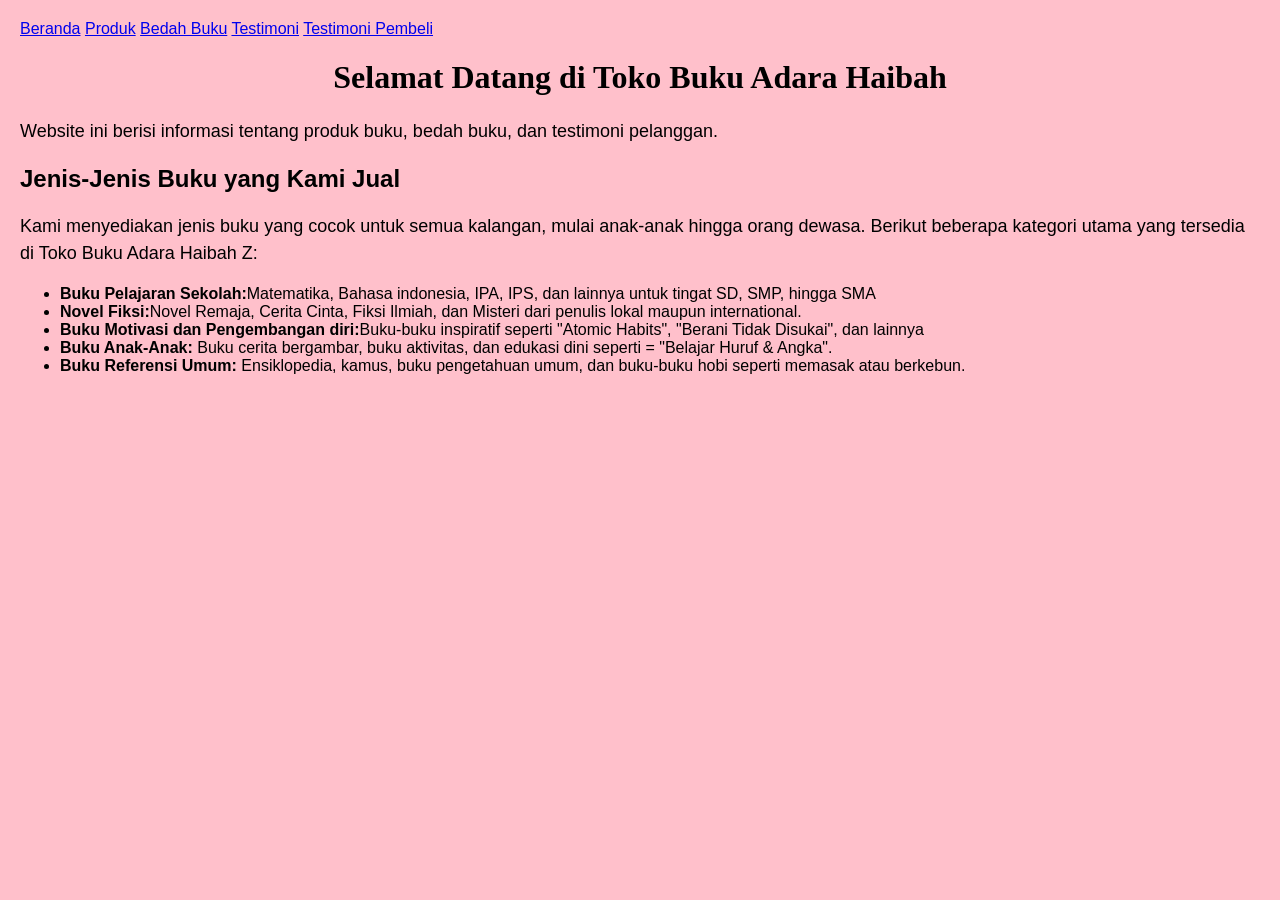
==== index.html @ 7f4c26a9 "Add files via upload" ====
<!DOCTYPE html>
<html lang="id">
<head>
<meta charset="UTF-8">
<meta name="viewport" content="width=device-width, initial-
scale=1.0">

<title>Profil Usaha Buku</title>
<link rel="stylesheet" href="style.css" />
</head>
<body>
    <nav> <a href="index.html">Beranda</a>
        <a href="produk.html">Produk</a>
        <a href="bedah-buku.html">Bedah Buku</a>
        <a href="testimoni.html">Testimoni</a>
        <a href="tampil-testimoni.html">Testimoni Pembeli</a>

    </nav>
<h1>Selamat Datang di Toko Buku Adara Haibah</h1>
<p>Website ini berisi informasi tentang produk buku, bedah
buku, dan testimoni pelanggan.</p>
<h2>Jenis-Jenis Buku yang Kami Jual </h2>
<p>Kami menyediakan jenis buku yang cocok untuk semua kalangan, mulai anak-anak hingga orang dewasa. Berikut beberapa kategori utama yang tersedia di Toko Buku Adara Haibah Z: </p>
<ul>
    <li><strong> Buku Pelajaran Sekolah:</strong>Matematika, Bahasa indonesia, IPA, IPS, dan lainnya untuk tingat SD, SMP, hingga SMA</li>
    <li><strong> Novel Fiksi:</strong>Novel Remaja, Cerita Cinta, Fiksi Ilmiah, dan Misteri dari penulis lokal maupun international.</li>
    <li><strong> Buku Motivasi dan Pengembangan diri:</strong>Buku-buku inspiratif seperti "Atomic Habits", "Berani Tidak Disukai", dan lainnya</li>
    <li> <strong> Buku Anak-Anak:</strong> Buku cerita bergambar, buku aktivitas, dan edukasi dini seperti = "Belajar Huruf & Angka".</li>
    <li> <strong>Buku Referensi Umum:</strong> Ensiklopedia, kamus, buku pengetahuan umum, dan buku-buku hobi seperti memasak atau berkebun.</li>

</body>
</html>
---- style.css ----
body {
background-color: rgb(255, 192, 203);
font-family: Arial, sans-serif;
font-family: 'Lucida Sans', 'Lucida Sans Regular', 'Lucida Grande', 'Lucida Sans Unicode', Geneva, Verdana, sans-serif;
color: #000000;
margin: 20px;
}
h1 {
color: black;
text-align: center;
font-family: Georgia, 'Times New Roman', Times, serif;
}
h2 {
color: black;
text-align: left;
font-family: Arial, Helvetica, sans-serif;
}
p {
font-size: 18px;
text-align: left;
line-height: 1.5;
}
.daftar-produk {
    display: grid;
    grid-template-columns: repeat(auto-fit,minmax(250px,1fr));
    gap: 20px;
    padding: 20px;
    }

.produk {
    background-color: #fff ;
    border: 1px solid #ddd ;
    padding: 15px;
    border-radius: 10px;
    text-align: center;
    box-shadow: 0 2px 6px rgb(0, 0, 0, 0.1);
    }
.produk img {
    width: 150px;
    height: auto;
    border-radius: 5px;
    margin-bottom: 10px;
    }
.produk h2 {
    font-size: 20px;
    color: #2c3e50;
    }
.produk h3 {
    font-size: 16px;
    color: #2c3e50;
    }
.harga {
    font-weight: bold;
    color: #27ae60;
    }
.deskripsi {
    font-size: 14px;
    color: #555;
    }

.artikel {
    max-width: 700px;
    margin: auto;
    padding: 20px;
    background-color: #fdfdfd;
    font-family: radialGradient, serif;
    line-height: 1.8;
} 

.artikel .penulis {
    font-style: italic;
    color: #666;
    margin-bottom: 20px;
}

.artikel .sampul {
    width: 180px;
    float: right;
    margin: 0 0 20px 20px;
    border: 1px solid #ccc;
    box-shadow: 2px 2px 6px rgba(0,0,0,0.1);
}
    
.artikel blockquote {
    font-style: italic;
    padding-left: 20px;
    margin: 20px 0;
    border-left: 4px solid #999;
    color: #444;
    background-color: #f9f9f9;
}

.btn-kembali {
    display: inline-block;
    margin-top: 30px;
    padding: 10px 16px;
    background-color: pink;
    color: white;
    text-decoration: none;
    border-radius: 4px;
}

.btn-kembali:hover {
    background-color: pink;
}
.formulir{
    max-width: 600px;
    margin: auto;
    padding: 20px;
    background-color: #fafafa;
    border-radius: 10px;
    box-shadow: 0 0 10px rgba(0,0,0,0.1);
}
form label {
    display: block;
    margin-top: 10px;
    font-weight: bold;
}
form input, form select, form textarea {
    width: 100%;
    padding: 8px;
    margin-top: 5px;
    margin-bottom: 15px;
    border-radius: 5px;
    border: 1px solid #ccc;
}

form button {
    background-color: #3498db;
    color: white;
    padding: 10px 15px;
    border: none;
    border-radius: 5px;
    cursor: pointer;
}

form button:hover {
    background-color: #2980b9;
}
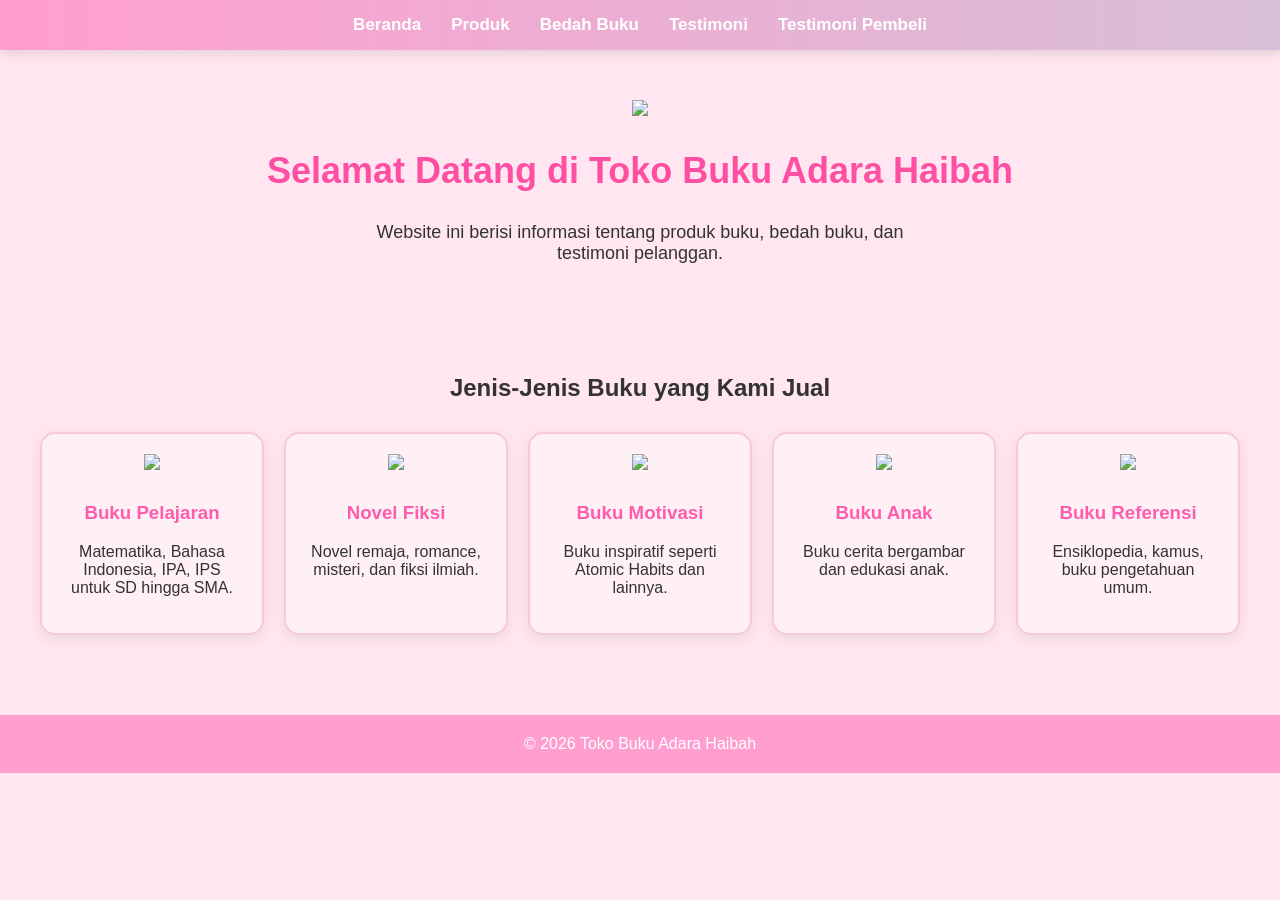
==== commit dd0171f2: "Update index.html" ====
--- a/index.html
+++ b/index.html
@@ -2,32 +2,215 @@
 <html lang="id">
 <head>
 <meta charset="UTF-8">
-<meta name="viewport" content="width=device-width, initial-
-scale=1.0">
-
-<title>Profil Usaha Buku</title>
-<link rel="stylesheet" href="style.css" />
+<meta name="viewport" content="width=device-width, initial-scale=1.0">
+<title>Toko Buku Adara Haibah</title>
+
+<style>
+
+body{
+margin:0;
+font-family: 'Poppins', sans-serif;
+background:#ffe6f0;
+color:#333;
+}
+
+/* NAVBAR */
+
+nav{
+display:flex;
+justify-content:center;
+gap:30px;
+background:linear-gradient(90deg,#ff9ecf,#d8bfd8);
+padding:15px;
+box-shadow:0 4px 10px rgba(0,0,0,0.1);
+}
+
+nav a{
+text-decoration:none;
+color:white;
+font-weight:bold;
+font-size:17px;
+position:relative;
+transition:0.3s;
+}
+
+nav a::after{
+content:"";
+position:absolute;
+width:0%;
+height:2px;
+left:0;
+bottom:-5px;
+background:white;
+transition:0.3s;
+}
+
+nav a:hover::after{
+width:100%;
+}
+
+nav a:hover{
+transform:scale(1.1);
+}
+
+/* HERO */
+
+.hero{
+text-align:center;
+padding:50px 20px;
+}
+
+.hero img{
+width:250px;
+animation:float 3s ease-in-out infinite;
+}
+
+/* ANIMATION */
+
+@keyframes float{
+0%{transform:translateY(0);}
+50%{transform:translateY(-15px);}
+100%{transform:translateY(0);}
+}
+
+.hero h1{
+color:#ff4fa3;
+font-size:36px;
+}
+
+.hero p{
+max-width:600px;
+margin:auto;
+font-size:18px;
+}
+
+/* KATEGORI */
+
+.section{
+padding:40px;
+text-align:center;
+}
+
+.cards{
+display:grid;
+grid-template-columns:repeat(auto-fit,minmax(220px,1fr));
+gap:20px;
+margin-top:30px;
+}
+
+.card{
+background:#fff0f6;
+padding:20px;
+border-radius:15px;
+box-shadow:0 4px 15px rgba(0,0,0,0.08);
+transition:0.3s;
+border:2px solid #f8c8dc;
+}
+
+.card:hover{
+transform:translateY(-8px) scale(1.03);
+box-shadow:0 10px 25px rgba(0,0,0,0.15);
+}
+
+.card img{
+width:80px;
+margin-bottom:10px;
+transition:0.3s;
+}
+
+.card:hover img{
+transform:rotate(10deg) scale(1.1);
+}
+
+.card h3{
+color:#ff5cad;
+}
+
+/* FOOTER */
+
+footer{
+text-align:center;
+padding:20px;
+background:#ff9ecf;
+color:white;
+margin-top:40px;
+}
+
+</style>
+
 </head>
 <body>
-    <nav> <a href="index.html">Beranda</a>
-        <a href="produk.html">Produk</a>
-        <a href="bedah-buku.html">Bedah Buku</a>
-        <a href="testimoni.html">Testimoni</a>
-        <a href="tampil-testimoni.html">Testimoni Pembeli</a>
-
-    </nav>
+
+<!-- NAVBAR -->
+
+<nav>
+<a href="index.html">Beranda</a>
+<a href="produk.html">Produk</a>
+<a href="bedah-buku.html">Bedah Buku</a>
+<a href="testimoni.html">Testimoni</a>
+<a href="tampil-testimoni.html">Testimoni Pembeli</a>
+</nav>
+
+<!-- HERO -->
+
+<section class="hero">
+
+<img src="https://cdn-icons-png.flaticon.com/512/29/29302.png">
+
 <h1>Selamat Datang di Toko Buku Adara Haibah</h1>
-<p>Website ini berisi informasi tentang produk buku, bedah
-buku, dan testimoni pelanggan.</p>
-<h2>Jenis-Jenis Buku yang Kami Jual </h2>
-<p>Kami menyediakan jenis buku yang cocok untuk semua kalangan, mulai anak-anak hingga orang dewasa. Berikut beberapa kategori utama yang tersedia di Toko Buku Adara Haibah Z: </p>
-<ul>
-    <li><strong> Buku Pelajaran Sekolah:</strong>Matematika, Bahasa indonesia, IPA, IPS, dan lainnya untuk tingat SD, SMP, hingga SMA</li>
-    <li><strong> Novel Fiksi:</strong>Novel Remaja, Cerita Cinta, Fiksi Ilmiah, dan Misteri dari penulis lokal maupun international.</li>
-    <li><strong> Buku Motivasi dan Pengembangan diri:</strong>Buku-buku inspiratif seperti "Atomic Habits", "Berani Tidak Disukai", dan lainnya</li>
-    <li> <strong> Buku Anak-Anak:</strong> Buku cerita bergambar, buku aktivitas, dan edukasi dini seperti = "Belajar Huruf & Angka".</li>
-    <li> <strong>Buku Referensi Umum:</strong> Ensiklopedia, kamus, buku pengetahuan umum, dan buku-buku hobi seperti memasak atau berkebun.</li>
+
+<p>
+Website ini berisi informasi tentang produk buku, bedah buku,
+dan testimoni pelanggan.
+</p>
+
+</section>
+
+<!-- KATEGORI -->
+
+<section class="section">
+
+<h2>Jenis-Jenis Buku yang Kami Jual</h2>
+
+<div class="cards">
+
+<div class="card">
+<img src="https://cdn-icons-png.flaticon.com/512/3135/3135755.png">
+<h3>Buku Pelajaran</h3>
+<p>Matematika, Bahasa Indonesia, IPA, IPS untuk SD hingga SMA.</p>
+</div>
+
+<div class="card">
+<img src="https://cdn-icons-png.flaticon.com/512/2232/2232688.png">
+<h3>Novel Fiksi</h3>
+<p>Novel remaja, romance, misteri, dan fiksi ilmiah.</p>
+</div>
+
+<div class="card">
+<img src="https://cdn-icons-png.flaticon.com/512/1048/1048953.png">
+<h3>Buku Motivasi</h3>
+<p>Buku inspiratif seperti Atomic Habits dan lainnya.</p>
+</div>
+
+<div class="card">
+<img src="https://cdn-icons-png.flaticon.com/512/2702/2702134.png">
+<h3>Buku Anak</h3>
+<p>Buku cerita bergambar dan edukasi anak.</p>
+</div>
+
+<div class="card">
+<img src="https://cdn-icons-png.flaticon.com/512/2436/2436874.png">
+<h3>Buku Referensi</h3>
+<p>Ensiklopedia, kamus, buku pengetahuan umum.</p>
+</div>
+
+</div>
+
+</section>
+
+<footer>
+© 2026 Toko Buku Adara Haibah
+</footer>
 
 </body>
 </html>
-
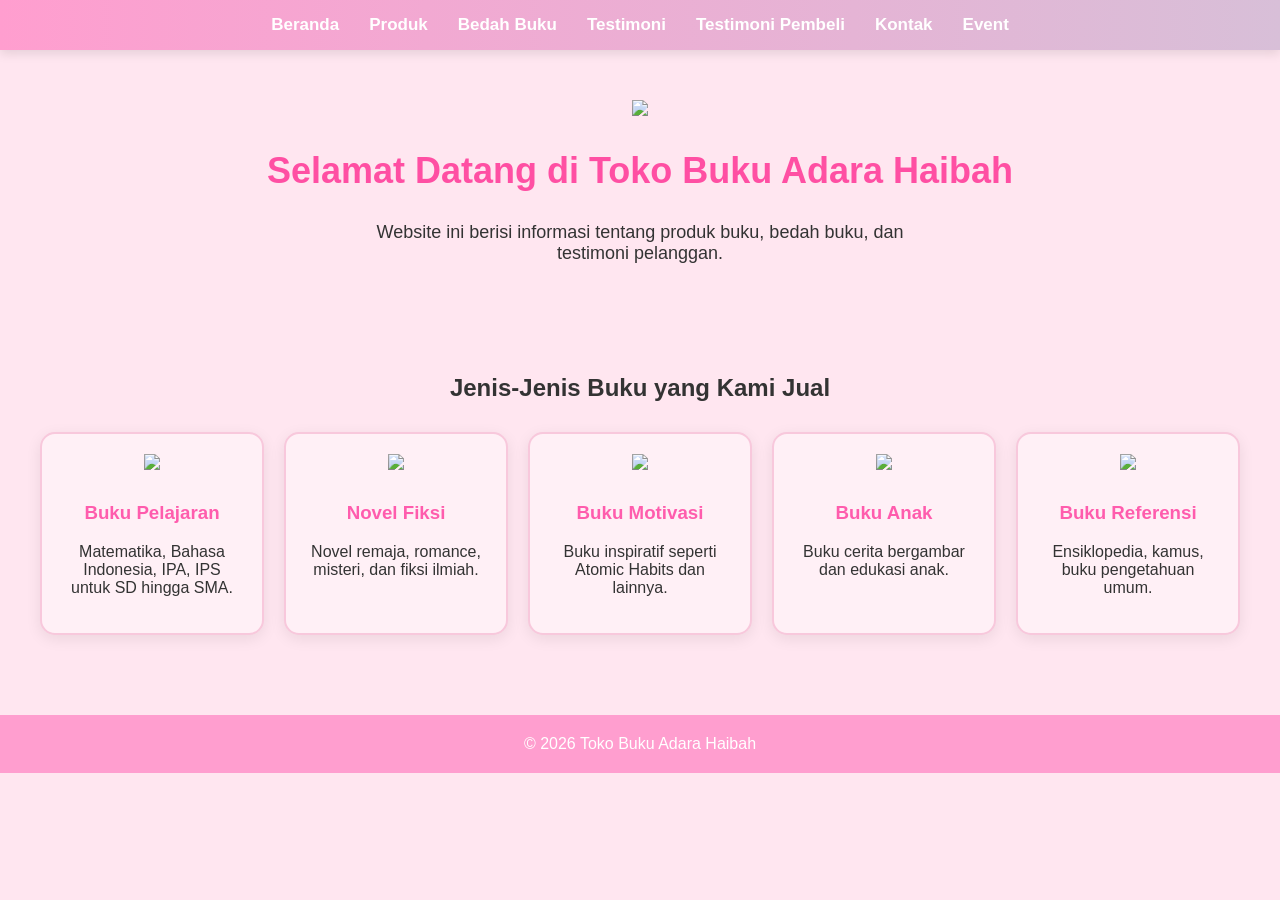
==== commit a09c3be1: "Update index.html" ====
--- a/index.html
+++ b/index.html
@@ -143,12 +143,14 @@
 
 <!-- NAVBAR -->
 
-<nav>
+<nav> 
 <a href="index.html">Beranda</a>
 <a href="produk.html">Produk</a>
 <a href="bedah-buku.html">Bedah Buku</a>
 <a href="testimoni.html">Testimoni</a>
 <a href="tampil-testimoni.html">Testimoni Pembeli</a>
+<a href="kontak.html">Kontak</a>
+<a href="event.html">Event</a>
 </nav>
 
 <!-- HERO -->
@@ -214,3 +216,4 @@
 
 </body>
 </html>
+
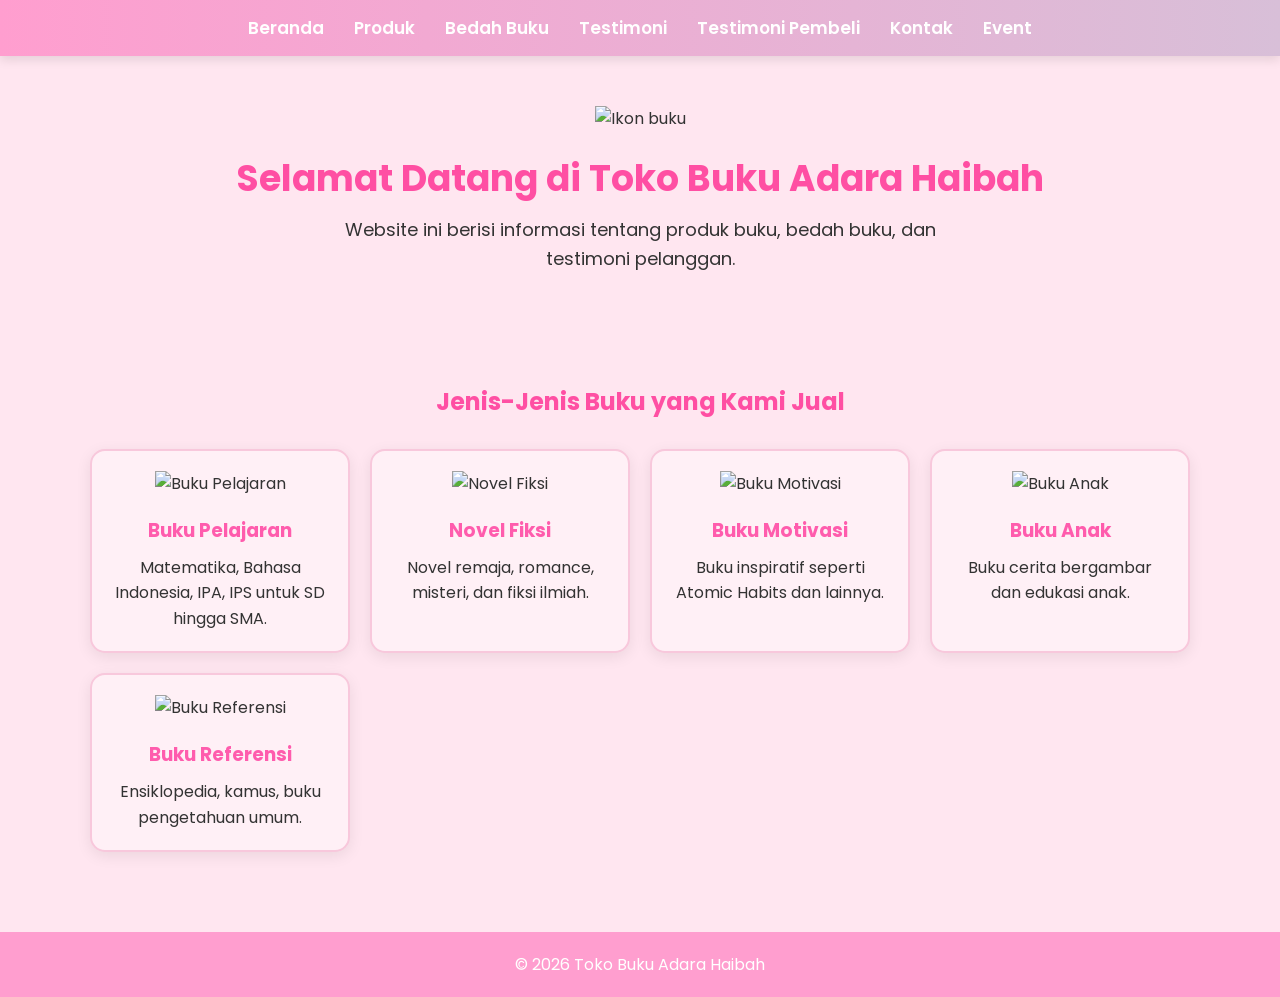
==== commit 8e6dc38c: "Update index.html" ====
--- a/index.html
+++ b/index.html
@@ -1,219 +1,245 @@
 <!DOCTYPE html>
 <html lang="id">
 <head>
-<meta charset="UTF-8">
-<meta name="viewport" content="width=device-width, initial-scale=1.0">
-<title>Toko Buku Adara Haibah</title>
-
-<style>
-
-body{
-margin:0;
-font-family: 'Poppins', sans-serif;
-background:#ffe6f0;
-color:#333;
-}
-
-/* NAVBAR */
-
-nav{
-display:flex;
-justify-content:center;
-gap:30px;
-background:linear-gradient(90deg,#ff9ecf,#d8bfd8);
-padding:15px;
-box-shadow:0 4px 10px rgba(0,0,0,0.1);
-}
-
-nav a{
-text-decoration:none;
-color:white;
-font-weight:bold;
-font-size:17px;
-position:relative;
-transition:0.3s;
-}
-
-nav a::after{
-content:"";
-position:absolute;
-width:0%;
-height:2px;
-left:0;
-bottom:-5px;
-background:white;
-transition:0.3s;
-}
-
-nav a:hover::after{
-width:100%;
-}
-
-nav a:hover{
-transform:scale(1.1);
-}
-
-/* HERO */
-
-.hero{
-text-align:center;
-padding:50px 20px;
-}
-
-.hero img{
-width:250px;
-animation:float 3s ease-in-out infinite;
-}
-
-/* ANIMATION */
-
-@keyframes float{
-0%{transform:translateY(0);}
-50%{transform:translateY(-15px);}
-100%{transform:translateY(0);}
-}
-
-.hero h1{
-color:#ff4fa3;
-font-size:36px;
-}
-
-.hero p{
-max-width:600px;
-margin:auto;
-font-size:18px;
-}
-
-/* KATEGORI */
-
-.section{
-padding:40px;
-text-align:center;
-}
-
-.cards{
-display:grid;
-grid-template-columns:repeat(auto-fit,minmax(220px,1fr));
-gap:20px;
-margin-top:30px;
-}
-
-.card{
-background:#fff0f6;
-padding:20px;
-border-radius:15px;
-box-shadow:0 4px 15px rgba(0,0,0,0.08);
-transition:0.3s;
-border:2px solid #f8c8dc;
-}
-
-.card:hover{
-transform:translateY(-8px) scale(1.03);
-box-shadow:0 10px 25px rgba(0,0,0,0.15);
-}
-
-.card img{
-width:80px;
-margin-bottom:10px;
-transition:0.3s;
-}
-
-.card:hover img{
-transform:rotate(10deg) scale(1.1);
-}
-
-.card h3{
-color:#ff5cad;
-}
-
-/* FOOTER */
-
-footer{
-text-align:center;
-padding:20px;
-background:#ff9ecf;
-color:white;
-margin-top:40px;
-}
-
-</style>
-
+  <meta charset="UTF-8">
+  <meta name="viewport" content="width=device-width, initial-scale=1.0">
+  <title>Toko Buku Adara Haibah</title>
+
+  <!-- Import font Poppins -->
+  <link rel="preconnect" href="https://fonts.googleapis.com">
+  <link rel="preconnect" href="https://fonts.gstatic.com" crossorigin>
+  <link href="https://fonts.googleapis.com/css2?family=Poppins:wght@400;500;600;700&display=swap" rel="stylesheet">
+
+  <style>
+    *{
+      box-sizing:border-box;
+    }
+
+    body{
+      margin:0;
+      font-family:'Poppins', sans-serif;
+      background:#ffe6f0;
+      color:#333;
+    }
+
+    /* NAVBAR */
+    nav{
+      display:flex;
+      justify-content:center;
+      align-items:center;
+      flex-wrap:wrap;
+      gap:30px;
+      background:linear-gradient(90deg,#ff9ecf,#d8bfd8);
+      padding:15px 20px;
+      box-shadow:0 4px 10px rgba(0,0,0,0.1);
+    }
+
+    nav a{
+      text-decoration:none;
+      color:white;
+      font-weight:600;
+      font-size:17px;
+      position:relative;
+      transition:0.3s;
+    }
+
+    nav a::after{
+      content:"";
+      position:absolute;
+      width:0;
+      height:2px;
+      left:0;
+      bottom:-5px;
+      background:white;
+      transition:0.3s;
+    }
+
+    nav a:hover::after{
+      width:100%;
+    }
+
+    nav a:hover{
+      transform:scale(1.08);
+    }
+
+    /* HERO */
+    .hero{
+      text-align:center;
+      padding:50px 20px;
+    }
+
+    .hero img{
+      width:250px;
+      max-width:80%;
+      animation:float 3s ease-in-out infinite;
+    }
+
+    @keyframes float{
+      0%{transform:translateY(0);}
+      50%{transform:translateY(-15px);}
+      100%{transform:translateY(0);}
+    }
+
+    .hero h1{
+      color:#ff4fa3;
+      font-size:36px;
+      margin:20px 0 10px;
+    }
+
+    .hero p{
+      max-width:600px;
+      margin:auto;
+      font-size:18px;
+      line-height:1.6;
+    }
+
+    /* SECTION */
+    .section{
+      padding:40px 20px;
+      text-align:center;
+    }
+
+    .section h2{
+      color:#ff4fa3;
+      margin-bottom:10px;
+    }
+
+    .cards{
+      display:grid;
+      grid-template-columns:repeat(auto-fit, minmax(220px, 1fr));
+      gap:20px;
+      margin-top:30px;
+      max-width:1100px;
+      margin-left:auto;
+      margin-right:auto;
+    }
+
+    .card{
+      background:#fff0f6;
+      padding:20px;
+      border-radius:15px;
+      box-shadow:0 4px 15px rgba(0,0,0,0.08);
+      transition:0.3s;
+      border:2px solid #f8c8dc;
+    }
+
+    .card:hover{
+      transform:translateY(-8px) scale(1.03);
+      box-shadow:0 10px 25px rgba(0,0,0,0.15);
+    }
+
+    .card img{
+      width:80px;
+      margin-bottom:10px;
+      transition:0.3s;
+    }
+
+    .card:hover img{
+      transform:rotate(10deg) scale(1.1);
+    }
+
+    .card h3{
+      color:#ff5cad;
+      margin:10px 0;
+    }
+
+    .card p{
+      line-height:1.6;
+      margin:0;
+    }
+
+    /* FOOTER */
+    footer{
+      text-align:center;
+      padding:20px;
+      background:#ff9ecf;
+      color:white;
+      margin-top:40px;
+    }
+
+    /* RESPONSIVE */
+    @media (max-width:768px){
+      nav{
+        gap:15px;
+      }
+
+      nav a{
+        font-size:15px;
+      }
+
+      .hero h1{
+        font-size:28px;
+      }
+
+      .hero p{
+        font-size:16px;
+      }
+    }
+  </style>
 </head>
 <body>
 
-<!-- NAVBAR -->
-
-<nav> 
-<a href="index.html">Beranda</a>
-<a href="produk.html">Produk</a>
-<a href="bedah-buku.html">Bedah Buku</a>
-<a href="testimoni.html">Testimoni</a>
-<a href="tampil-testimoni.html">Testimoni Pembeli</a>
-<a href="kontak.html">Kontak</a>
-<a href="event.html">Event</a>
-</nav>
-
-<!-- HERO -->
-
-<section class="hero">
-
-<img src="https://cdn-icons-png.flaticon.com/512/29/29302.png">
-
-<h1>Selamat Datang di Toko Buku Adara Haibah</h1>
-
-<p>
-Website ini berisi informasi tentang produk buku, bedah buku,
-dan testimoni pelanggan.
-</p>
-
-</section>
-
-<!-- KATEGORI -->
-
-<section class="section">
-
-<h2>Jenis-Jenis Buku yang Kami Jual</h2>
-
-<div class="cards">
-
-<div class="card">
-<img src="https://cdn-icons-png.flaticon.com/512/3135/3135755.png">
-<h3>Buku Pelajaran</h3>
-<p>Matematika, Bahasa Indonesia, IPA, IPS untuk SD hingga SMA.</p>
-</div>
-
-<div class="card">
-<img src="https://cdn-icons-png.flaticon.com/512/2232/2232688.png">
-<h3>Novel Fiksi</h3>
-<p>Novel remaja, romance, misteri, dan fiksi ilmiah.</p>
-</div>
-
-<div class="card">
-<img src="https://cdn-icons-png.flaticon.com/512/1048/1048953.png">
-<h3>Buku Motivasi</h3>
-<p>Buku inspiratif seperti Atomic Habits dan lainnya.</p>
-</div>
-
-<div class="card">
-<img src="https://cdn-icons-png.flaticon.com/512/2702/2702134.png">
-<h3>Buku Anak</h3>
-<p>Buku cerita bergambar dan edukasi anak.</p>
-</div>
-
-<div class="card">
-<img src="https://cdn-icons-png.flaticon.com/512/2436/2436874.png">
-<h3>Buku Referensi</h3>
-<p>Ensiklopedia, kamus, buku pengetahuan umum.</p>
-</div>
-
-</div>
-
-</section>
-
-<footer>
-© 2026 Toko Buku Adara Haibah
-</footer>
+  <!-- NAVBAR -->
+  <nav>
+    <a href="index.html">Beranda</a>
+    <a href="produk.html">Produk</a>
+    <a href="bedah-buku.html">Bedah Buku</a>
+    <a href="testimoni.html">Testimoni</a>
+    <a href="tampil-testimoni.html">Testimoni Pembeli</a>
+    <a href="kontak.html">Kontak</a>
+    <a href="event.html">Event</a>
+  </nav>
+
+  <!-- HERO -->
+  <section class="hero">
+    <img src="https://cdn-icons-png.flaticon.com/512/29/29302.png" alt="Ikon buku">
+    <h1>Selamat Datang di Toko Buku Adara Haibah</h1>
+    <p>
+      Website ini berisi informasi tentang produk buku, bedah buku,
+      dan testimoni pelanggan.
+    </p>
+  </section>
+
+  <!-- KATEGORI -->
+  <section class="section">
+    <h2>Jenis-Jenis Buku yang Kami Jual</h2>
+
+    <div class="cards">
+      <div class="card">
+        <img src="https://cdn-icons-png.flaticon.com/512/3135/3135755.png" alt="Buku Pelajaran">
+        <h3>Buku Pelajaran</h3>
+        <p>Matematika, Bahasa Indonesia, IPA, IPS untuk SD hingga SMA.</p>
+      </div>
+
+      <div class="card">
+        <img src="https://cdn-icons-png.flaticon.com/512/2232/2232688.png" alt="Novel Fiksi">
+        <h3>Novel Fiksi</h3>
+        <p>Novel remaja, romance, misteri, dan fiksi ilmiah.</p>
+      </div>
+
+      <div class="card">
+        <img src="https://cdn-icons-png.flaticon.com/512/1048/1048953.png" alt="Buku Motivasi">
+        <h3>Buku Motivasi</h3>
+        <p>Buku inspiratif seperti Atomic Habits dan lainnya.</p>
+      </div>
+
+      <div class="card">
+        <img src="https://cdn-icons-png.flaticon.com/512/2702/2702134.png" alt="Buku Anak">
+        <h3>Buku Anak</h3>
+        <p>Buku cerita bergambar dan edukasi anak.</p>
+      </div>
+
+      <div class="card">
+        <img src="https://cdn-icons-png.flaticon.com/512/2436/2436874.png" alt="Buku Referensi">
+        <h3>Buku Referensi</h3>
+        <p>Ensiklopedia, kamus, buku pengetahuan umum.</p>
+      </div>
+    </div>
+  </section>
+
+  <footer>
+    © 2026 Toko Buku Adara Haibah
+  </footer>
 
 </body>
 </html>
-
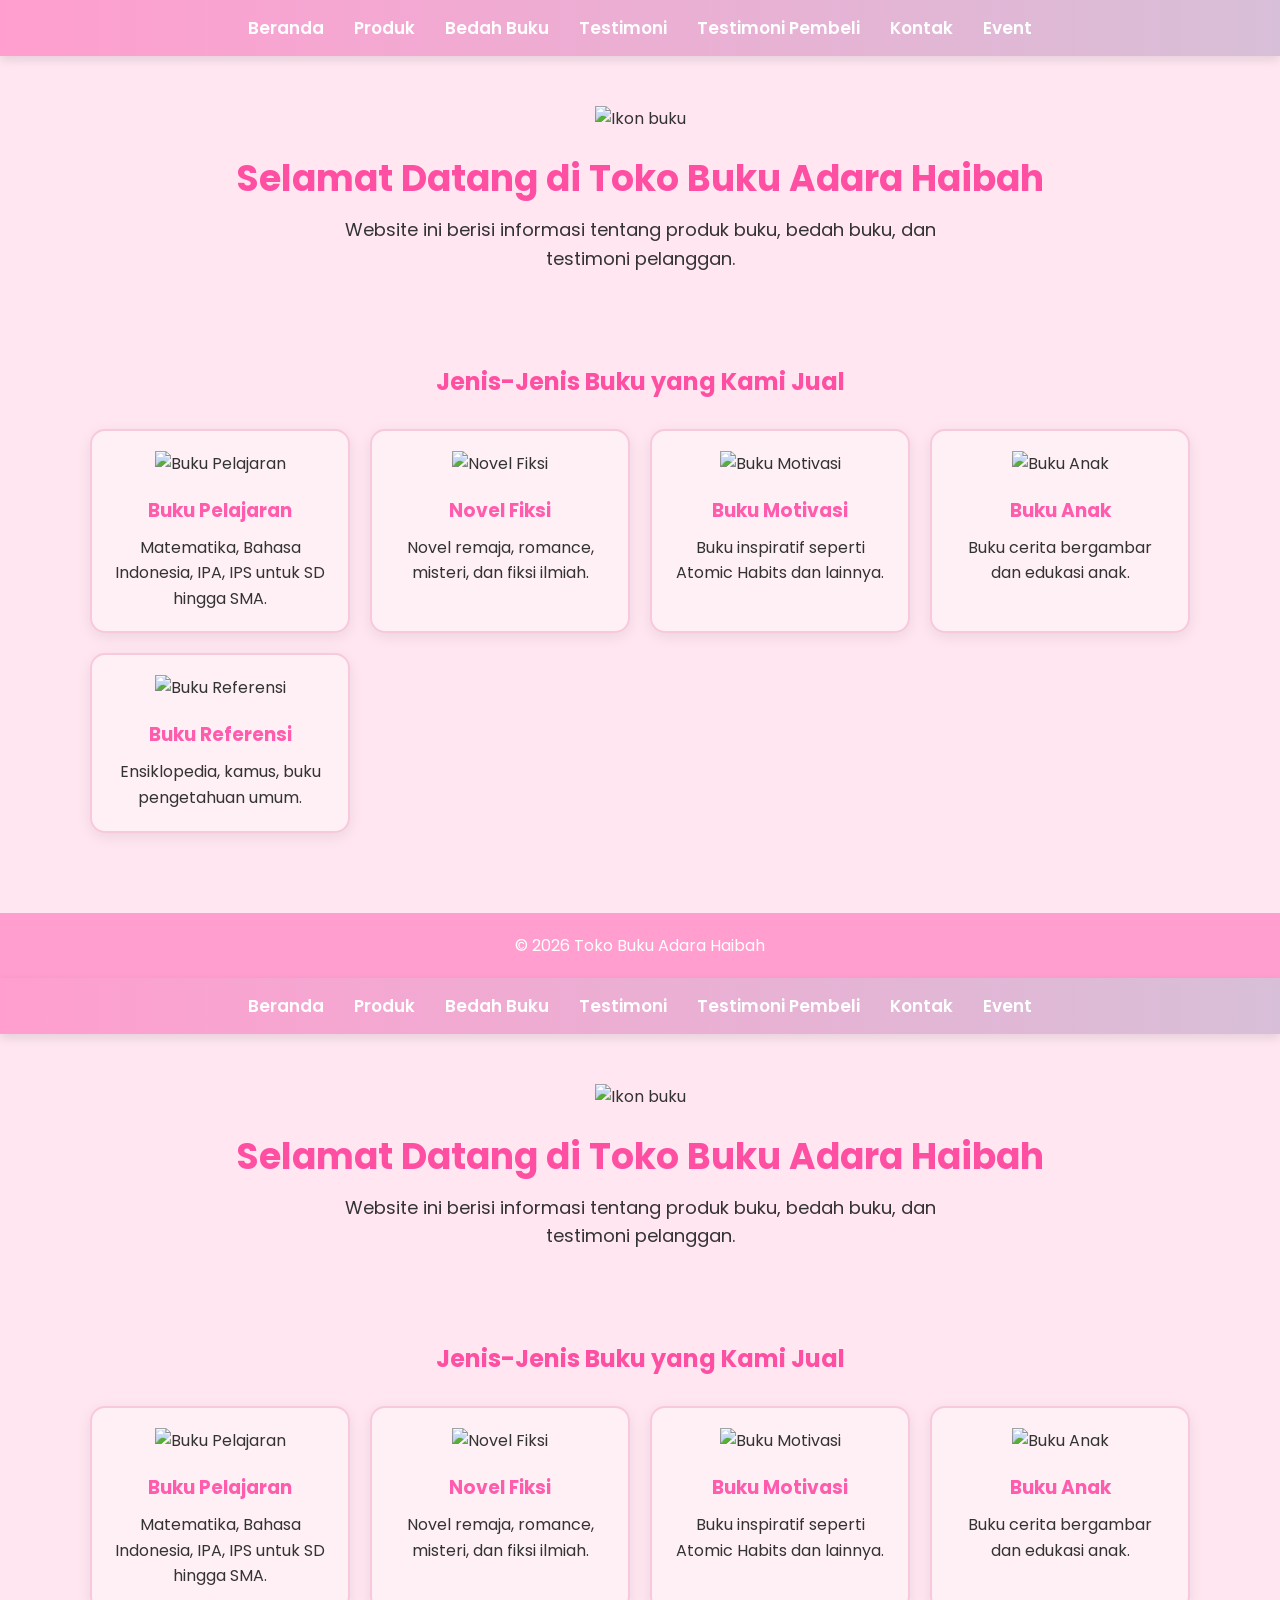
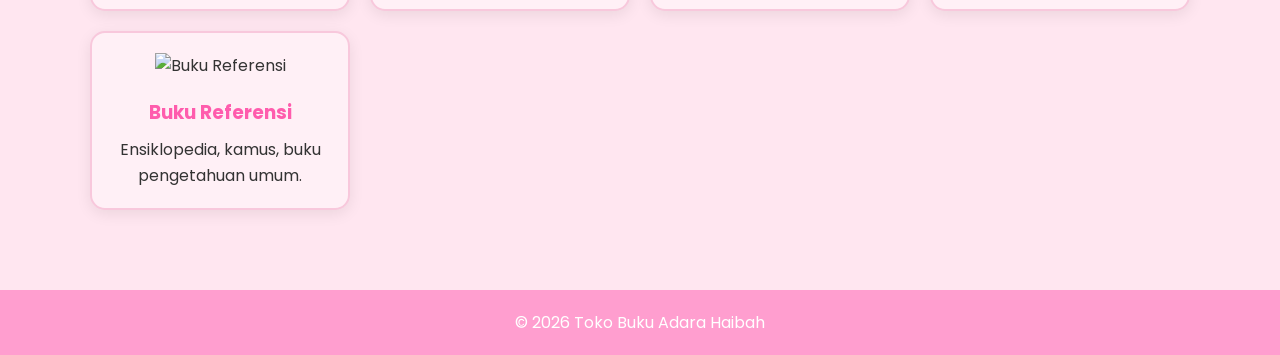
==== commit 45c92c36: "Update index.html" ====
--- a/index.html
+++ b/index.html
@@ -5,7 +5,6 @@
   <meta name="viewport" content="width=device-width, initial-scale=1.0">
   <title>Toko Buku Adara Haibah</title>
 
-  <!-- Import font Poppins -->
   <link rel="preconnect" href="https://fonts.googleapis.com">
   <link rel="preconnect" href="https://fonts.gstatic.com" crossorigin>
   <link href="https://fonts.googleapis.com/css2?family=Poppins:wght@400;500;600;700&display=swap" rel="stylesheet">
@@ -13,10 +12,11 @@
   <style>
     *{
       box-sizing:border-box;
+      margin:0;
+      padding:0;
     }
 
     body{
-      margin:0;
       font-family:'Poppins', sans-serif;
       background:#ffe6f0;
       color:#333;
@@ -32,6 +32,312 @@
       background:linear-gradient(90deg,#ff9ecf,#d8bfd8);
       padding:15px 20px;
       box-shadow:0 4px 10px rgba(0,0,0,0.1);
+      animation:navMasuk 0.8s ease;
+    }
+
+    nav a{
+      text-decoration:none;
+      color:white;
+      font-weight:600;
+      font-size:17px;
+      position:relative;
+      transition:0.3s;
+    }
+
+    nav a::after{
+      content:"";
+      position:absolute;
+      width:0;
+      height:2px;
+      left:0;
+      bottom:-5px;
+      background:white;
+      transition:0.3s;
+    }
+
+    nav a:hover::after{
+      width:100%;
+    }
+
+    nav a:hover{
+      transform:scale(1.08);
+    }
+
+    /* HERO */
+    .hero{
+      text-align:center;
+      padding:50px 20px;
+      animation:heroMasuk 1s ease;
+    }
+
+    .hero img{
+      width:250px;
+      max-width:80%;
+      animation:float 3s ease-in-out infinite;
+    }
+
+    @keyframes float{
+      0%{transform:translateY(0);}
+      50%{transform:translateY(-15px);}
+      100%{transform:translateY(0);}
+    }
+
+    .hero h1{
+      color:#ff4fa3;
+      font-size:36px;
+      margin:20px 0 10px;
+    }
+
+    .hero p{
+      max-width:600px;
+      margin:auto;
+      font-size:18px;
+      line-height:1.6;
+    }
+
+    /* SECTION */
+    .section{
+      padding:40px 20px;
+      text-align:center;
+    }
+
+    .section h2{
+      color:#ff4fa3;
+      margin-bottom:10px;
+      animation:judulMasuk 1.1s ease;
+    }
+
+    .cards{
+      display:grid;
+      grid-template-columns:repeat(auto-fit, minmax(220px, 1fr));
+      gap:20px;
+      margin-top:30px;
+      max-width:1100px;
+      margin-left:auto;
+      margin-right:auto;
+    }
+
+    .card{
+      background:#fff0f6;
+      padding:20px;
+      border-radius:15px;
+      box-shadow:0 4px 15px rgba(0,0,0,0.08);
+      transition:0.3s;
+      border:2px solid #f8c8dc;
+      opacity:0;
+      transform:translateY(40px);
+      animation:cardMasuk 0.8s ease forwards;
+    }
+
+    .card:nth-child(1){ animation-delay:0.2s; }
+    .card:nth-child(2){ animation-delay:0.4s; }
+    .card:nth-child(3){ animation-delay:0.6s; }
+    .card:nth-child(4){ animation-delay:0.8s; }
+    .card:nth-child(5){ animation-delay:1s; }
+
+    .card:hover{
+      transform:translateY(-8px) scale(1.03);
+      box-shadow:0 10px 25px rgba(0,0,0,0.15);
+    }
+
+    .card img{
+      width:80px;
+      margin-bottom:10px;
+      transition:0.3s;
+    }
+
+    .card:hover img{
+      transform:rotate(10deg) scale(1.1);
+    }
+
+    .card h3{
+      color:#ff5cad;
+      margin:10px 0;
+    }
+
+    .card p{
+      line-height:1.6;
+      margin:0;
+    }
+
+    /* FOOTER */
+    footer{
+      text-align:center;
+      padding:20px;
+      background:#ff9ecf;
+      color:white;
+      margin-top:40px;
+      animation:footerMasuk 1.2s ease;
+    }
+
+    /* ANIMASI MASUK */
+    @keyframes navMasuk{
+      from{
+        opacity:0;
+        transform:translateY(-50px);
+      }
+      to{
+        opacity:1;
+        transform:translateY(0);
+      }
+    }
+
+    @keyframes heroMasuk{
+      from{
+        opacity:0;
+        transform:translateY(30px);
+      }
+      to{
+        opacity:1;
+        transform:translateY(0);
+      }
+    }
+
+    @keyframes judulMasuk{
+      from{
+        opacity:0;
+        transform:translateY(-20px);
+      }
+      to{
+        opacity:1;
+        transform:translateY(0);
+      }
+    }
+
+    @keyframes cardMasuk{
+      to{
+        opacity:1;
+        transform:translateY(0);
+      }
+    }
+
+    @keyframes footerMasuk{
+      from{
+        opacity:0;
+        transform:translateY(30px);
+      }
+      to{
+        opacity:1;
+        transform:translateY(0);
+      }
+    }
+
+    /* RESPONSIVE */
+    @media (max-width:768px){
+      nav{
+        gap:15px;
+      }
+
+      nav a{
+        font-size:15px;
+      }
+
+      .hero h1{
+        font-size:28px;
+      }
+
+      .hero p{
+        font-size:16px;
+      }
+    }
+  </style>
+</head>
+<body>
+
+  <nav>
+    <a href="index.html">Beranda</a>
+    <a href="produk.html">Produk</a>
+    <a href="bedah-buku.html">Bedah Buku</a>
+    <a href="testimoni.html">Testimoni</a>
+    <a href="tampil-testimoni.html">Testimoni Pembeli</a>
+    <a href="kontak.html">Kontak</a>
+    <a href="event.html">Event</a>
+  </nav>
+
+  <section class="hero">
+    <img src="https://cdn-icons-png.flaticon.com/512/29/29302.png" alt="Ikon buku">
+    <h1>Selamat Datang di Toko Buku Adara Haibah</h1>
+    <p>
+      Website ini berisi informasi tentang produk buku, bedah buku,
+      dan testimoni pelanggan.
+    </p>
+  </section>
+
+  <section class="section">
+    <h2>Jenis-Jenis Buku yang Kami Jual</h2>
+
+    <div class="cards">
+      <div class="card">
+        <img src="https://cdn-icons-png.flaticon.com/512/3135/3135755.png" alt="Buku Pelajaran">
+        <h3>Buku Pelajaran</h3>
+        <p>Matematika, Bahasa Indonesia, IPA, IPS untuk SD hingga SMA.</p>
+      </div>
+
+      <div class="card">
+        <img src="https://cdn-icons-png.flaticon.com/512/2232/2232688.png" alt="Novel Fiksi">
+        <h3>Novel Fiksi</h3>
+        <p>Novel remaja, romance, misteri, dan fiksi ilmiah.</p>
+      </div>
+
+      <div class="card">
+        <img src="https://cdn-icons-png.flaticon.com/512/1048/1048953.png" alt="Buku Motivasi">
+        <h3>Buku Motivasi</h3>
+        <p>Buku inspiratif seperti Atomic Habits dan lainnya.</p>
+      </div>
+
+      <div class="card">
+        <img src="https://cdn-icons-png.flaticon.com/512/2702/2702134.png" alt="Buku Anak">
+        <h3>Buku Anak</h3>
+        <p>Buku cerita bergambar dan edukasi anak.</p>
+      </div>
+
+      <div class="card">
+        <img src="https://cdn-icons-png.flaticon.com/512/2436/2436874.png" alt="Buku Referensi">
+        <h3>Buku Referensi</h3>
+        <p>Ensiklopedia, kamus, buku pengetahuan umum.</p>
+      </div>
+    </div>
+  </section>
+
+  <footer>
+    © 2026 Toko Buku Adara Haibah
+  </footer>
+
+</body>
+</html><!DOCTYPE html>
+<html lang="id">
+<head>
+  <meta charset="UTF-8">
+  <meta name="viewport" content="width=device-width, initial-scale=1.0">
+  <title>Toko Buku Adara Haibah</title>
+
+  <!-- Import font Poppins -->
+  <link rel="preconnect" href="https://fonts.googleapis.com">
+  <link rel="preconnect" href="https://fonts.gstatic.com" crossorigin>
+  <link href="https://fonts.googleapis.com/css2?family=Poppins:wght@400;500;600;700&display=swap" rel="stylesheet">
+
+  <style>
+    *{
+      box-sizing:border-box;
+    }
+
+    body{
+      margin:0;
+      font-family:'Poppins', sans-serif;
+      background:#ffe6f0;
+      color:#333;
+    }
+
+    /* NAVBAR */
+    nav{
+      display:flex;
+      justify-content:center;
+      align-items:center;
+      flex-wrap:wrap;
+      gap:30px;
+      background:linear-gradient(90deg,#ff9ecf,#d8bfd8);
+      padding:15px 20px;
+      box-shadow:0 4px 10px rgba(0,0,0,0.1);
     }
 
     nav a{
@@ -243,3 +549,4 @@
 
 </body>
 </html>
+
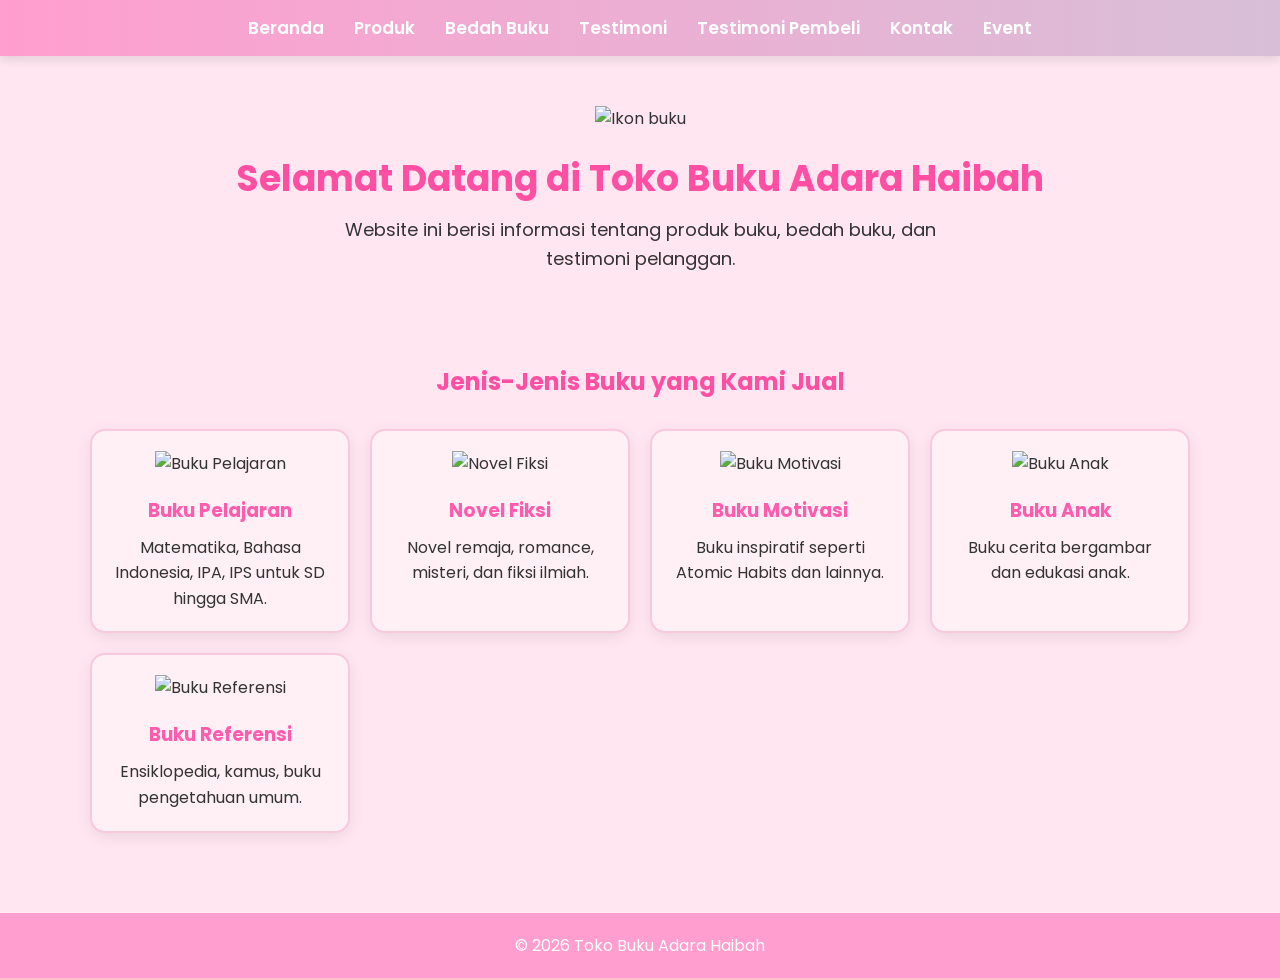
==== commit c9add399: "Update index.html" ====
--- a/index.html
+++ b/index.html
@@ -11,15 +11,16 @@
 
   <style>
     *{
-      box-sizing:border-box;
       margin:0;
       padding:0;
+      box-sizing:border-box;
     }
 
     body{
       font-family:'Poppins', sans-serif;
       background:#ffe6f0;
       color:#333;
+      overflow-x:hidden;
     }
 
     /* NAVBAR */
@@ -32,7 +33,15 @@
       background:linear-gradient(90deg,#ff9ecf,#d8bfd8);
       padding:15px 20px;
       box-shadow:0 4px 10px rgba(0,0,0,0.1);
-      animation:navMasuk 0.8s ease;
+
+      opacity:0;
+      transform:translateY(-80px);
+      transition:all 0.9s ease;
+    }
+
+    body.loaded nav{
+      opacity:1;
+      transform:translateY(0);
     }
 
     nav a{
@@ -67,25 +76,53 @@
     .hero{
       text-align:center;
       padding:50px 20px;
-      animation:heroMasuk 1s ease;
+
+      opacity:0;
+      transform:translateY(60px);
+      transition:all 1s ease;
+      transition-delay:0.2s;
+    }
+
+    body.loaded .hero{
+      opacity:1;
+      transform:translateY(0);
     }
 
     .hero img{
       width:250px;
       max-width:80%;
-      animation:float 3s ease-in-out infinite;
+      opacity:0;
+      transform:scale(0.7);
+      transition:all 1s ease;
+      transition-delay:0.5s;
+    }
+
+    body.loaded .hero img{
+      opacity:1;
+      transform:scale(1);
+      animation:float 3s ease-in-out infinite 1.5s;
     }
 
     @keyframes float{
-      0%{transform:translateY(0);}
-      50%{transform:translateY(-15px);}
-      100%{transform:translateY(0);}
+      0%{ transform:translateY(0); }
+      50%{ transform:translateY(-18px); }
+      100%{ transform:translateY(0); }
     }
 
     .hero h1{
       color:#ff4fa3;
       font-size:36px;
       margin:20px 0 10px;
+
+      opacity:0;
+      transform:scale(0.8) translateY(-20px);
+      transition:all 0.9s ease;
+      transition-delay:0.7s;
+    }
+
+    body.loaded .hero h1{
+      opacity:1;
+      transform:scale(1) translateY(0);
     }
 
     .hero p{
@@ -93,6 +130,16 @@
       margin:auto;
       font-size:18px;
       line-height:1.6;
+
+      opacity:0;
+      transform:translateY(20px);
+      transition:all 0.9s ease;
+      transition-delay:0.9s;
+    }
+
+    body.loaded .hero p{
+      opacity:1;
+      transform:translateY(0);
     }
 
     /* SECTION */
@@ -104,7 +151,16 @@
     .section h2{
       color:#ff4fa3;
       margin-bottom:10px;
-      animation:judulMasuk 1.1s ease;
+
+      opacity:0;
+      transform:translateY(30px);
+      transition:all 0.8s ease;
+      transition-delay:1s;
+    }
+
+    body.loaded .section h2{
+      opacity:1;
+      transform:translateY(0);
     }
 
     .cards{
@@ -122,21 +178,26 @@
       padding:20px;
       border-radius:15px;
       box-shadow:0 4px 15px rgba(0,0,0,0.08);
-      transition:0.3s;
       border:2px solid #f8c8dc;
-      opacity:0;
-      transform:translateY(40px);
-      animation:cardMasuk 0.8s ease forwards;
-    }
-
-    .card:nth-child(1){ animation-delay:0.2s; }
-    .card:nth-child(2){ animation-delay:0.4s; }
-    .card:nth-child(3){ animation-delay:0.6s; }
-    .card:nth-child(4){ animation-delay:0.8s; }
-    .card:nth-child(5){ animation-delay:1s; }
+      transition:0.35s;
+
+      opacity:0;
+      transform:translateY(60px) scale(0.9);
+    }
+
+    body.loaded .card{
+      opacity:1;
+      transform:translateY(0) scale(1);
+    }
+
+    body.loaded .card:nth-child(1){ transition:all 0.7s ease 1.1s; }
+    body.loaded .card:nth-child(2){ transition:all 0.7s ease 1.3s; }
+    body.loaded .card:nth-child(3){ transition:all 0.7s ease 1.5s; }
+    body.loaded .card:nth-child(4){ transition:all 0.7s ease 1.7s; }
+    body.loaded .card:nth-child(5){ transition:all 0.7s ease 1.9s; }
 
     .card:hover{
-      transform:translateY(-8px) scale(1.03);
+      transform:translateY(-10px) scale(1.04);
       box-shadow:0 10px 25px rgba(0,0,0,0.15);
     }
 
@@ -147,7 +208,7 @@
     }
 
     .card:hover img{
-      transform:rotate(10deg) scale(1.1);
+      transform:rotate(10deg) scale(1.12);
     }
 
     .card h3{
@@ -157,7 +218,6 @@
 
     .card p{
       line-height:1.6;
-      margin:0;
     }
 
     /* FOOTER */
@@ -167,59 +227,16 @@
       background:#ff9ecf;
       color:white;
       margin-top:40px;
-      animation:footerMasuk 1.2s ease;
-    }
-
-    /* ANIMASI MASUK */
-    @keyframes navMasuk{
-      from{
-        opacity:0;
-        transform:translateY(-50px);
-      }
-      to{
-        opacity:1;
-        transform:translateY(0);
-      }
-    }
-
-    @keyframes heroMasuk{
-      from{
-        opacity:0;
-        transform:translateY(30px);
-      }
-      to{
-        opacity:1;
-        transform:translateY(0);
-      }
-    }
-
-    @keyframes judulMasuk{
-      from{
-        opacity:0;
-        transform:translateY(-20px);
-      }
-      to{
-        opacity:1;
-        transform:translateY(0);
-      }
-    }
-
-    @keyframes cardMasuk{
-      to{
-        opacity:1;
-        transform:translateY(0);
-      }
-    }
-
-    @keyframes footerMasuk{
-      from{
-        opacity:0;
-        transform:translateY(30px);
-      }
-      to{
-        opacity:1;
-        transform:translateY(0);
-      }
+
+      opacity:0;
+      transform:translateY(50px);
+      transition:all 0.9s ease;
+      transition-delay:2.1s;
+    }
+
+    body.loaded footer{
+      opacity:1;
+      transform:translateY(0);
     }
 
     /* RESPONSIVE */
@@ -303,249 +320,11 @@
     © 2026 Toko Buku Adara Haibah
   </footer>
 
-</body>
-</html><!DOCTYPE html>
-<html lang="id">
-<head>
-  <meta charset="UTF-8">
-  <meta name="viewport" content="width=device-width, initial-scale=1.0">
-  <title>Toko Buku Adara Haibah</title>
-
-  <!-- Import font Poppins -->
-  <link rel="preconnect" href="https://fonts.googleapis.com">
-  <link rel="preconnect" href="https://fonts.gstatic.com" crossorigin>
-  <link href="https://fonts.googleapis.com/css2?family=Poppins:wght@400;500;600;700&display=swap" rel="stylesheet">
-
-  <style>
-    *{
-      box-sizing:border-box;
-    }
-
-    body{
-      margin:0;
-      font-family:'Poppins', sans-serif;
-      background:#ffe6f0;
-      color:#333;
-    }
-
-    /* NAVBAR */
-    nav{
-      display:flex;
-      justify-content:center;
-      align-items:center;
-      flex-wrap:wrap;
-      gap:30px;
-      background:linear-gradient(90deg,#ff9ecf,#d8bfd8);
-      padding:15px 20px;
-      box-shadow:0 4px 10px rgba(0,0,0,0.1);
-    }
-
-    nav a{
-      text-decoration:none;
-      color:white;
-      font-weight:600;
-      font-size:17px;
-      position:relative;
-      transition:0.3s;
-    }
-
-    nav a::after{
-      content:"";
-      position:absolute;
-      width:0;
-      height:2px;
-      left:0;
-      bottom:-5px;
-      background:white;
-      transition:0.3s;
-    }
-
-    nav a:hover::after{
-      width:100%;
-    }
-
-    nav a:hover{
-      transform:scale(1.08);
-    }
-
-    /* HERO */
-    .hero{
-      text-align:center;
-      padding:50px 20px;
-    }
-
-    .hero img{
-      width:250px;
-      max-width:80%;
-      animation:float 3s ease-in-out infinite;
-    }
-
-    @keyframes float{
-      0%{transform:translateY(0);}
-      50%{transform:translateY(-15px);}
-      100%{transform:translateY(0);}
-    }
-
-    .hero h1{
-      color:#ff4fa3;
-      font-size:36px;
-      margin:20px 0 10px;
-    }
-
-    .hero p{
-      max-width:600px;
-      margin:auto;
-      font-size:18px;
-      line-height:1.6;
-    }
-
-    /* SECTION */
-    .section{
-      padding:40px 20px;
-      text-align:center;
-    }
-
-    .section h2{
-      color:#ff4fa3;
-      margin-bottom:10px;
-    }
-
-    .cards{
-      display:grid;
-      grid-template-columns:repeat(auto-fit, minmax(220px, 1fr));
-      gap:20px;
-      margin-top:30px;
-      max-width:1100px;
-      margin-left:auto;
-      margin-right:auto;
-    }
-
-    .card{
-      background:#fff0f6;
-      padding:20px;
-      border-radius:15px;
-      box-shadow:0 4px 15px rgba(0,0,0,0.08);
-      transition:0.3s;
-      border:2px solid #f8c8dc;
-    }
-
-    .card:hover{
-      transform:translateY(-8px) scale(1.03);
-      box-shadow:0 10px 25px rgba(0,0,0,0.15);
-    }
-
-    .card img{
-      width:80px;
-      margin-bottom:10px;
-      transition:0.3s;
-    }
-
-    .card:hover img{
-      transform:rotate(10deg) scale(1.1);
-    }
-
-    .card h3{
-      color:#ff5cad;
-      margin:10px 0;
-    }
-
-    .card p{
-      line-height:1.6;
-      margin:0;
-    }
-
-    /* FOOTER */
-    footer{
-      text-align:center;
-      padding:20px;
-      background:#ff9ecf;
-      color:white;
-      margin-top:40px;
-    }
-
-    /* RESPONSIVE */
-    @media (max-width:768px){
-      nav{
-        gap:15px;
-      }
-
-      nav a{
-        font-size:15px;
-      }
-
-      .hero h1{
-        font-size:28px;
-      }
-
-      .hero p{
-        font-size:16px;
-      }
-    }
-  </style>
-</head>
-<body>
-
-  <!-- NAVBAR -->
-  <nav>
-    <a href="index.html">Beranda</a>
-    <a href="produk.html">Produk</a>
-    <a href="bedah-buku.html">Bedah Buku</a>
-    <a href="testimoni.html">Testimoni</a>
-    <a href="tampil-testimoni.html">Testimoni Pembeli</a>
-    <a href="kontak.html">Kontak</a>
-    <a href="event.html">Event</a>
-  </nav>
-
-  <!-- HERO -->
-  <section class="hero">
-    <img src="https://cdn-icons-png.flaticon.com/512/29/29302.png" alt="Ikon buku">
-    <h1>Selamat Datang di Toko Buku Adara Haibah</h1>
-    <p>
-      Website ini berisi informasi tentang produk buku, bedah buku,
-      dan testimoni pelanggan.
-    </p>
-  </section>
-
-  <!-- KATEGORI -->
-  <section class="section">
-    <h2>Jenis-Jenis Buku yang Kami Jual</h2>
-
-    <div class="cards">
-      <div class="card">
-        <img src="https://cdn-icons-png.flaticon.com/512/3135/3135755.png" alt="Buku Pelajaran">
-        <h3>Buku Pelajaran</h3>
-        <p>Matematika, Bahasa Indonesia, IPA, IPS untuk SD hingga SMA.</p>
-      </div>
-
-      <div class="card">
-        <img src="https://cdn-icons-png.flaticon.com/512/2232/2232688.png" alt="Novel Fiksi">
-        <h3>Novel Fiksi</h3>
-        <p>Novel remaja, romance, misteri, dan fiksi ilmiah.</p>
-      </div>
-
-      <div class="card">
-        <img src="https://cdn-icons-png.flaticon.com/512/1048/1048953.png" alt="Buku Motivasi">
-        <h3>Buku Motivasi</h3>
-        <p>Buku inspiratif seperti Atomic Habits dan lainnya.</p>
-      </div>
-
-      <div class="card">
-        <img src="https://cdn-icons-png.flaticon.com/512/2702/2702134.png" alt="Buku Anak">
-        <h3>Buku Anak</h3>
-        <p>Buku cerita bergambar dan edukasi anak.</p>
-      </div>
-
-      <div class="card">
-        <img src="https://cdn-icons-png.flaticon.com/512/2436/2436874.png" alt="Buku Referensi">
-        <h3>Buku Referensi</h3>
-        <p>Ensiklopedia, kamus, buku pengetahuan umum.</p>
-      </div>
-    </div>
-  </section>
-
-  <footer>
-    © 2026 Toko Buku Adara Haibah
-  </footer>
+  <script>
+    window.addEventListener('load', function(){
+      document.body.classList.add('loaded');
+    });
+  </script>
 
 </body>
 </html>
